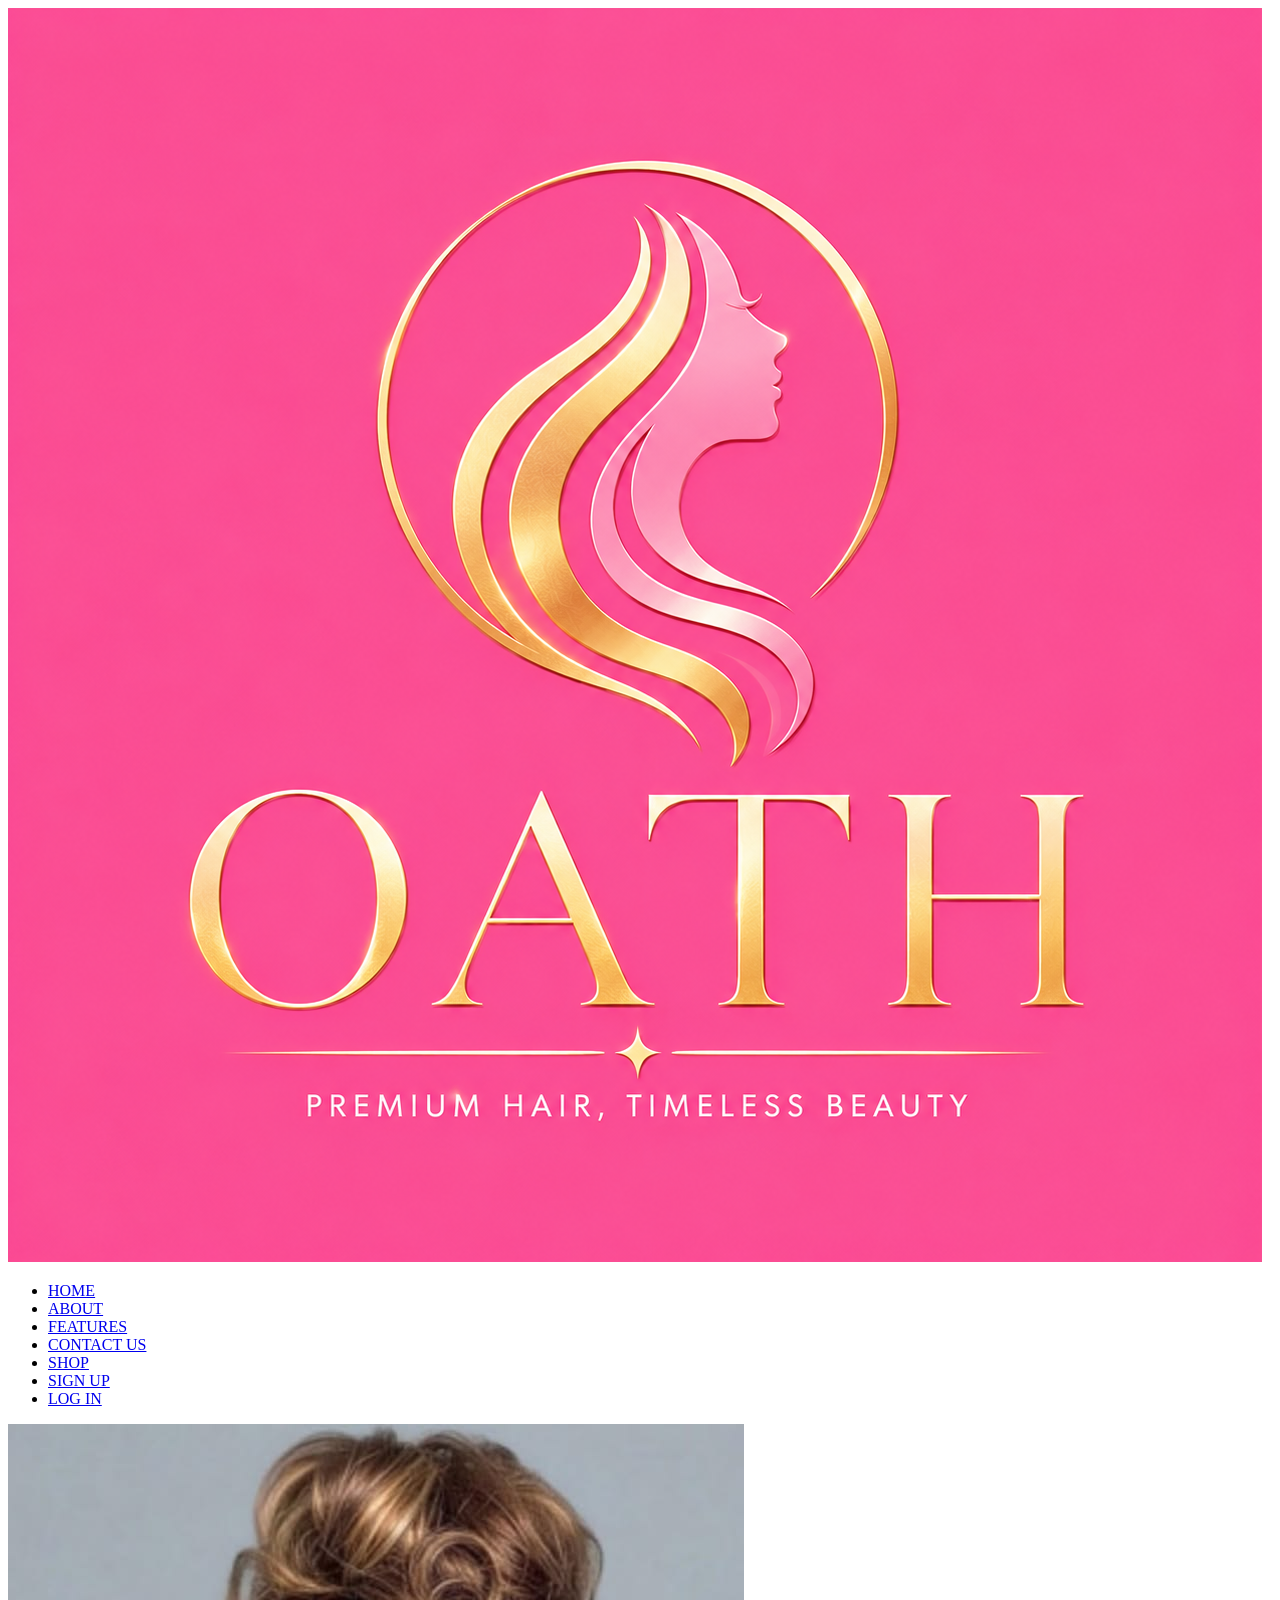
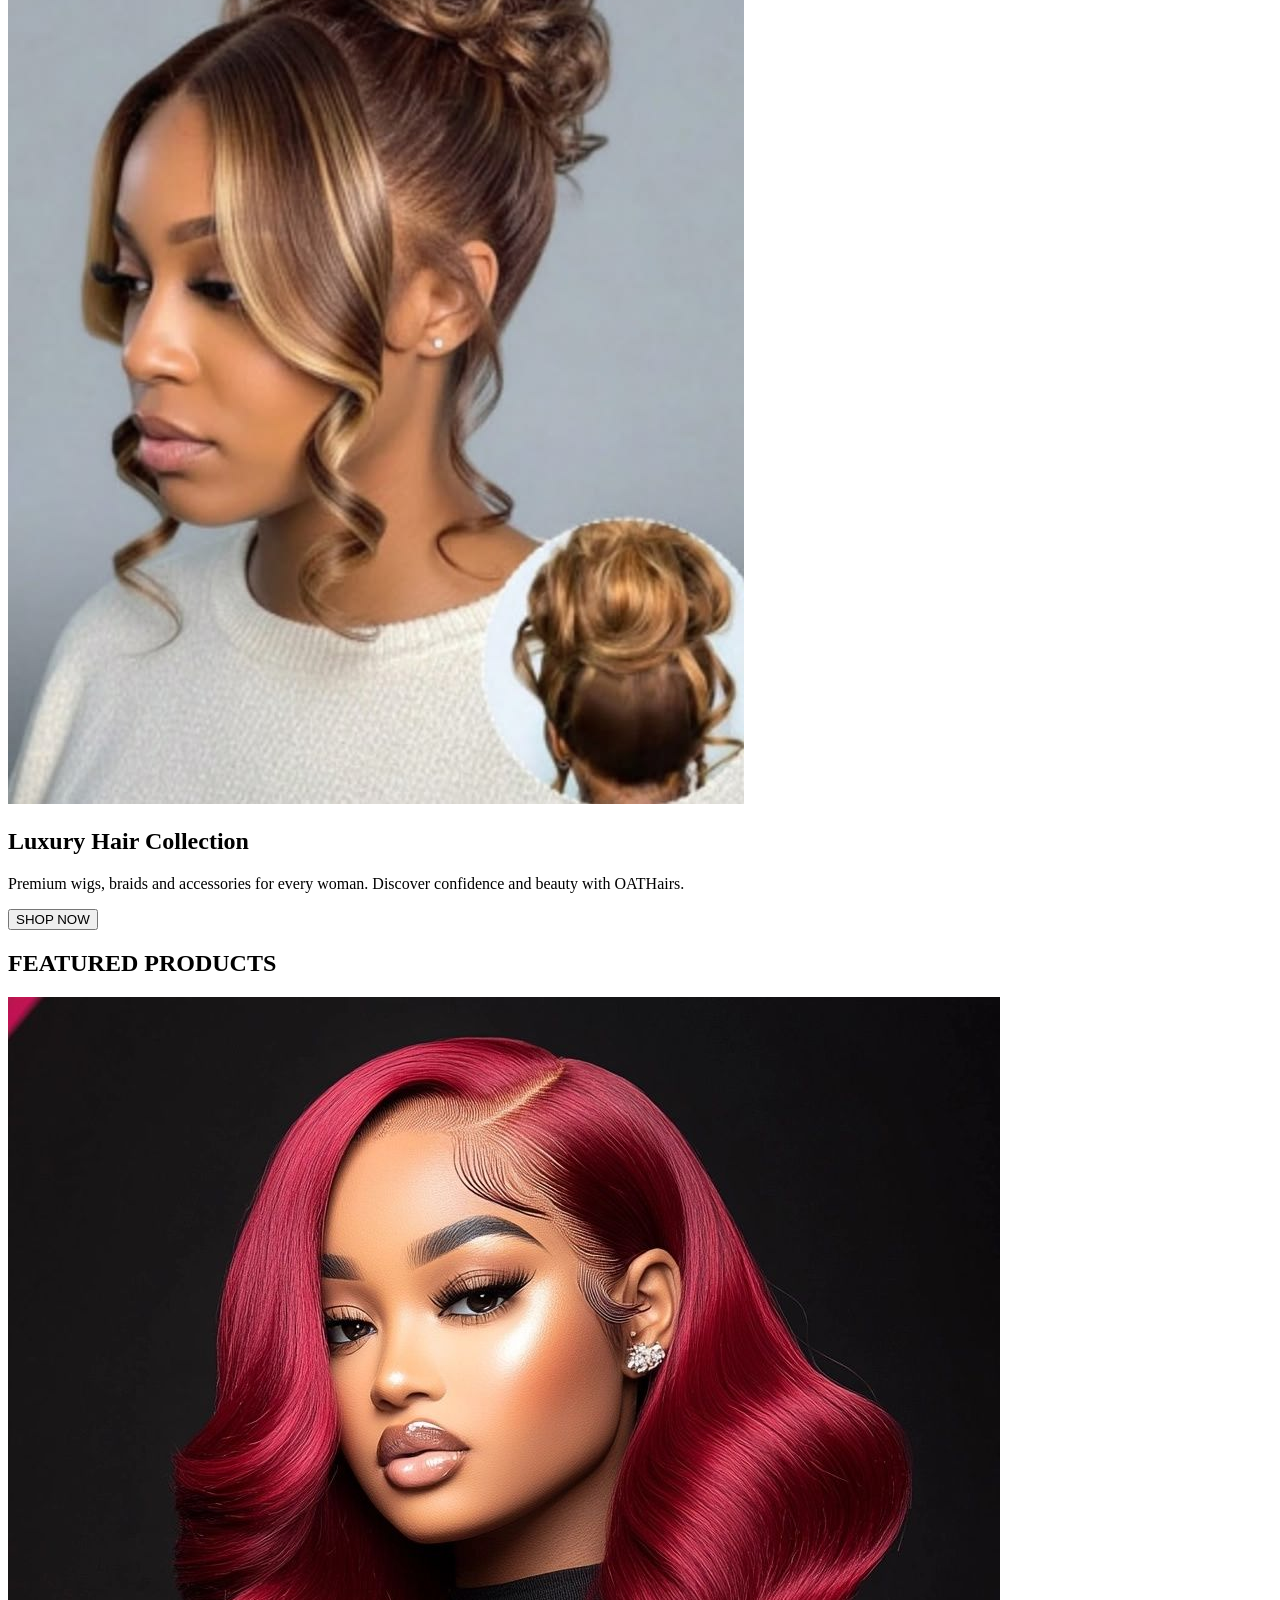
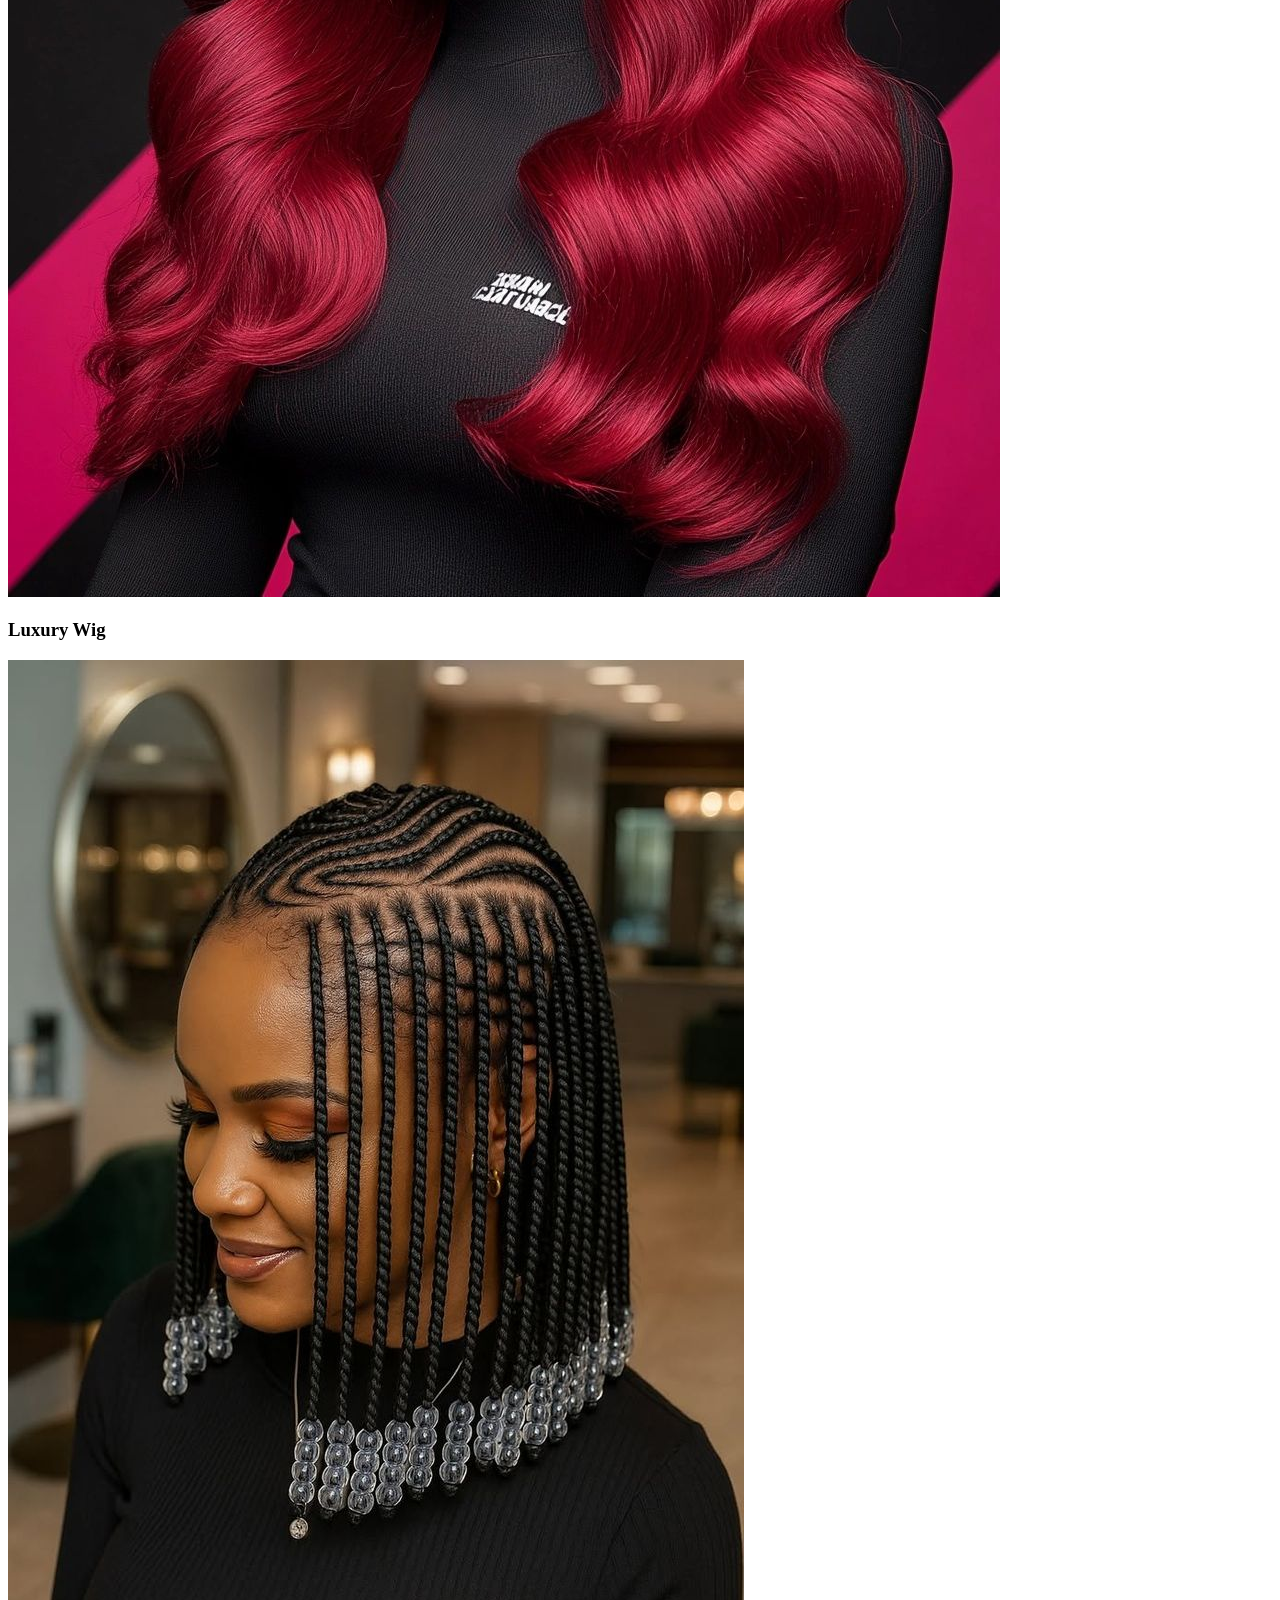
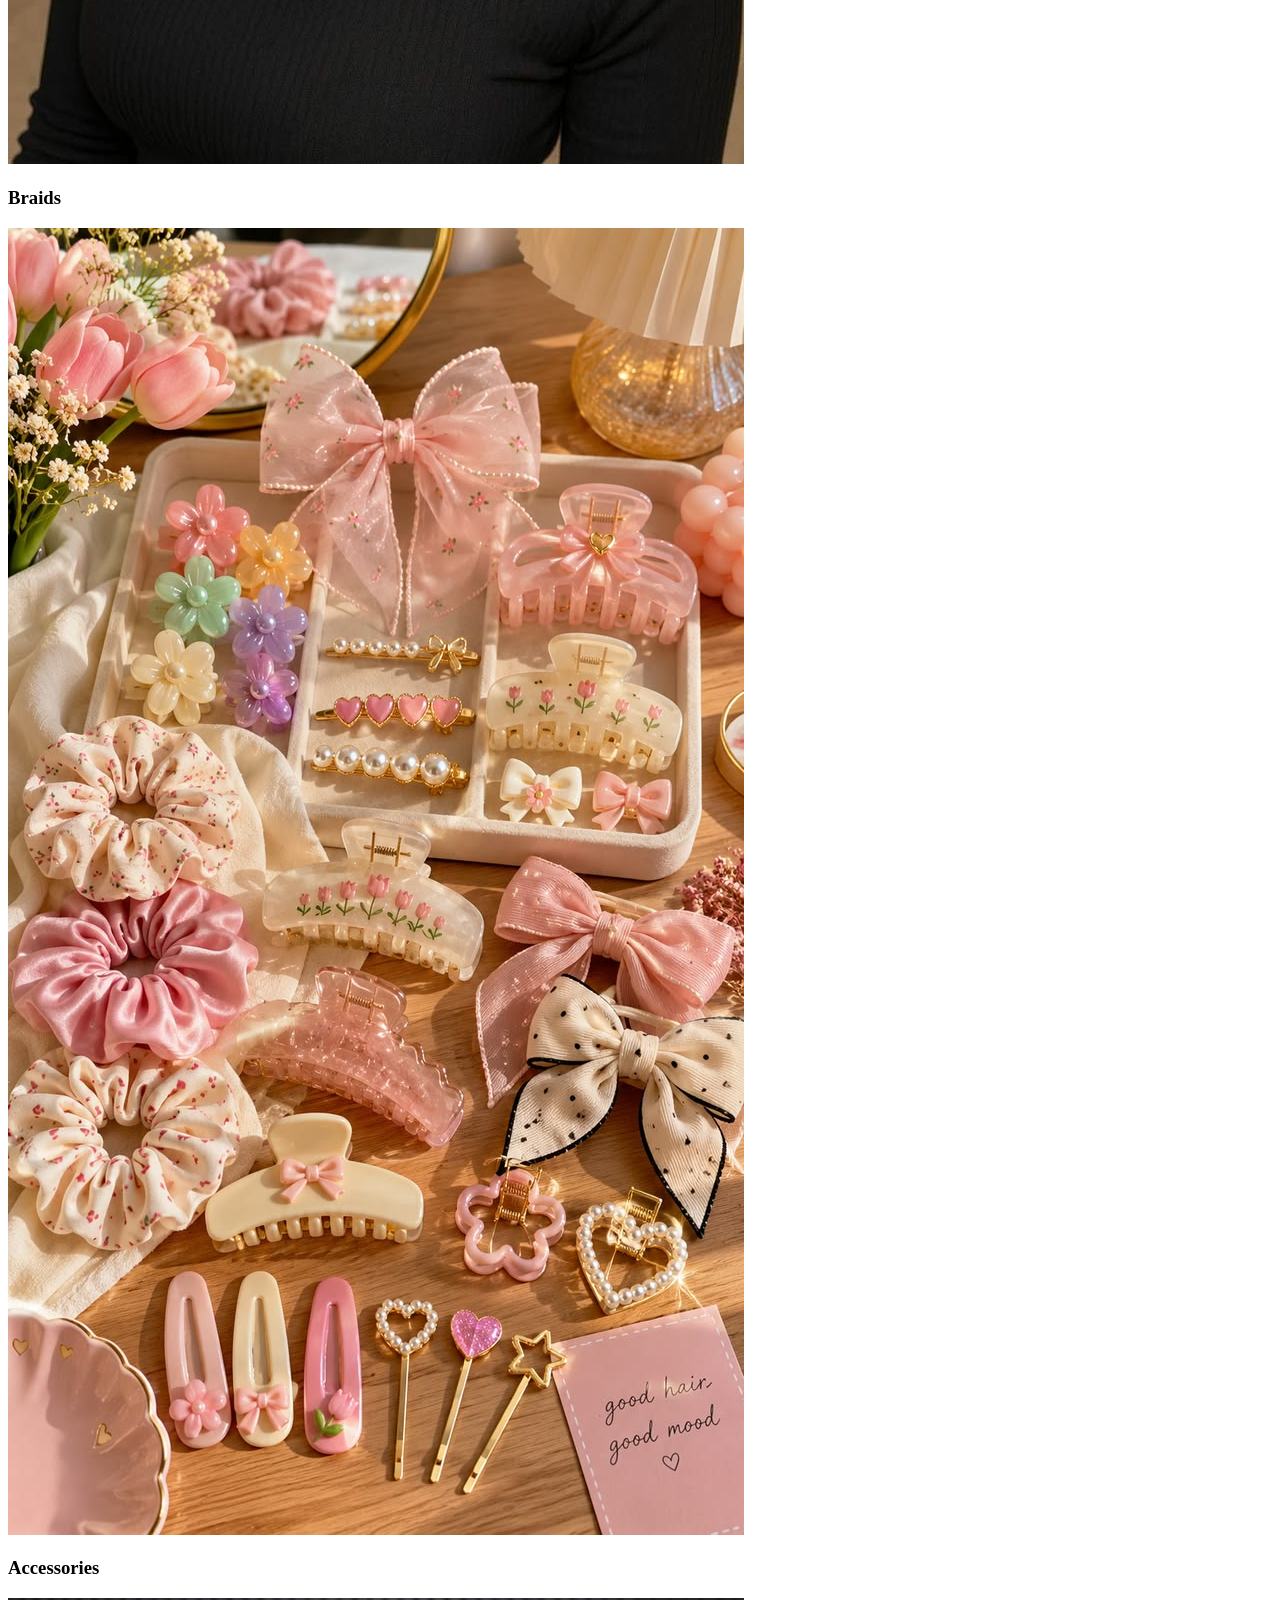
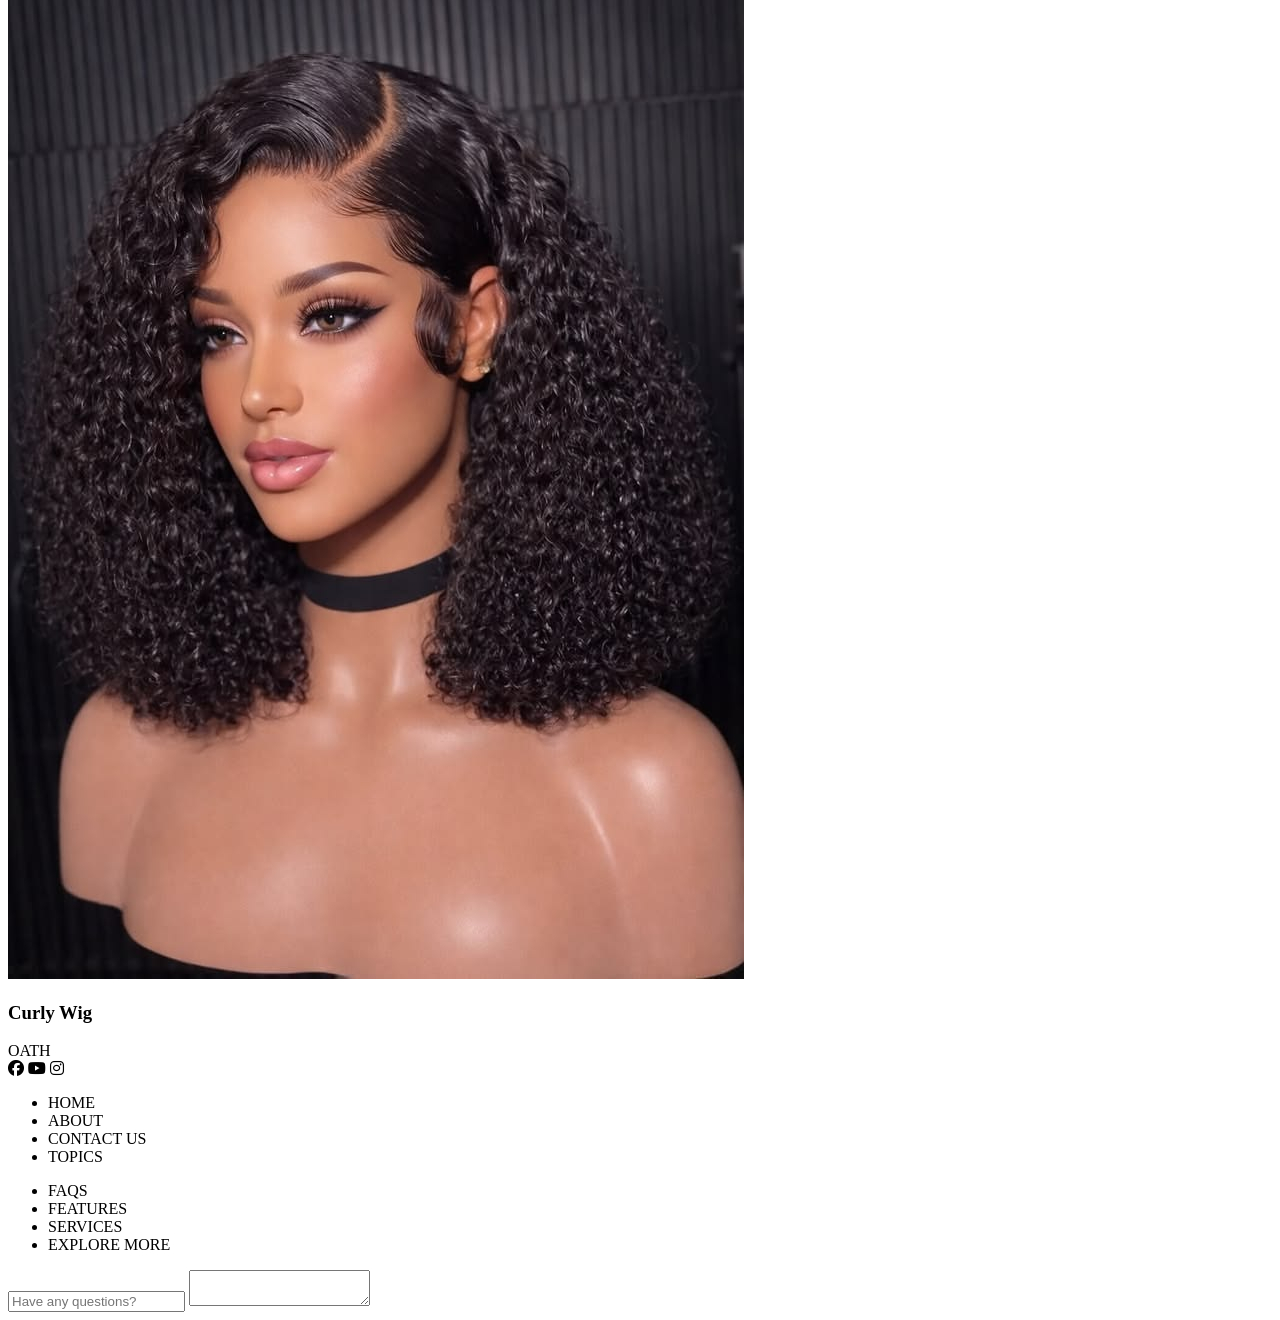
==== index.html @ 458de648 "Added styles" ====
<!DOCTYPE html>

<html lang="en">

<head>

<meta charset="UTF-8">

<meta name="viewport" content="width=device-width, initial-scale=1.0">

<title>OATHairs</title>


<link rel="stylesheet" href="src/style.css">


<link rel="stylesheet"

href="https://cdnjs.cloudflare.com/ajax/libs/font-awesome/6.5.2/css/all.min.css">


</head>


<body>


<header>


<nav class="navbar">

    <div class="logo">
            <img src="images/logo.PNG" alt="OATHairs Logo">
        </div>



</div>


<ul>


<li><a href="index.html">HOME</a></li>


<li><a href="pages/about.html">ABOUT</a></li>


<li><a href="pages/features.html">FEATURES</a></li>


<li><a href="pages/contact.html">CONTACT US</a></li>


<li><a href="pages/shop.html">SHOP</a></li>


<li><a href="pages/signup.html">SIGN UP</a></li>


<li><a href="pages/login.html">LOG IN</a></li>


</ul>


</nav>


</header>


<section class="hero">


<div class="hero-image">


<img src="images/WigCap2.jpg" alt="Hair">


</div>


<div class="hero-text">


<h2>Luxury Hair Collection</h2>


<p>


Premium wigs, braids and accessories for every woman.


Discover confidence and beauty with OATHairs.


</p>


<button>SHOP NOW</button>


</div>


</section>


<section class="sponsors">


<h2>FEATURED PRODUCTS</h2>


<div class="cards">


<div class="card">


<img src="images/luxurywig1.jpg">


<h3>Luxury Wig</h3>


</div>


<div class="card">


<img src="images/braids1.jpg">


<h3>Braids</h3>


</div>


<div class="card">


<img src="images/hair accessories2.jpg">


<h3>Accessories</h3>


</div>


<div class="card">


<img src="images/curlyWig1.jpg">


<h3>Curly Wig</h3>


</div>


</div>


</section>


<footer>


<div class="footer-logo">


<div class="circle">


OATH


</div>


<div class="socials">


<i class="fab fa-facebook"></i>


<i class="fab fa-youtube"></i>


<i class="fab fa-instagram"></i>


</div>


</div>


<div class="footer-links">


<ul>


<li>HOME</li>


<li>ABOUT</li>


<li>CONTACT US</li>


<li>TOPICS</li>


</ul>


</div>


<div class="footer-links">


<ul>


<li>FAQS</li>


<li>FEATURES</li>


<li>SERVICES</li>


<li>EXPLORE MORE</li>


</ul>


</div>


<div class="contact-box">


<input type="text" placeholder="Have any questions?">


<textarea></textarea>


</div>


</footer>


</body>


</html>
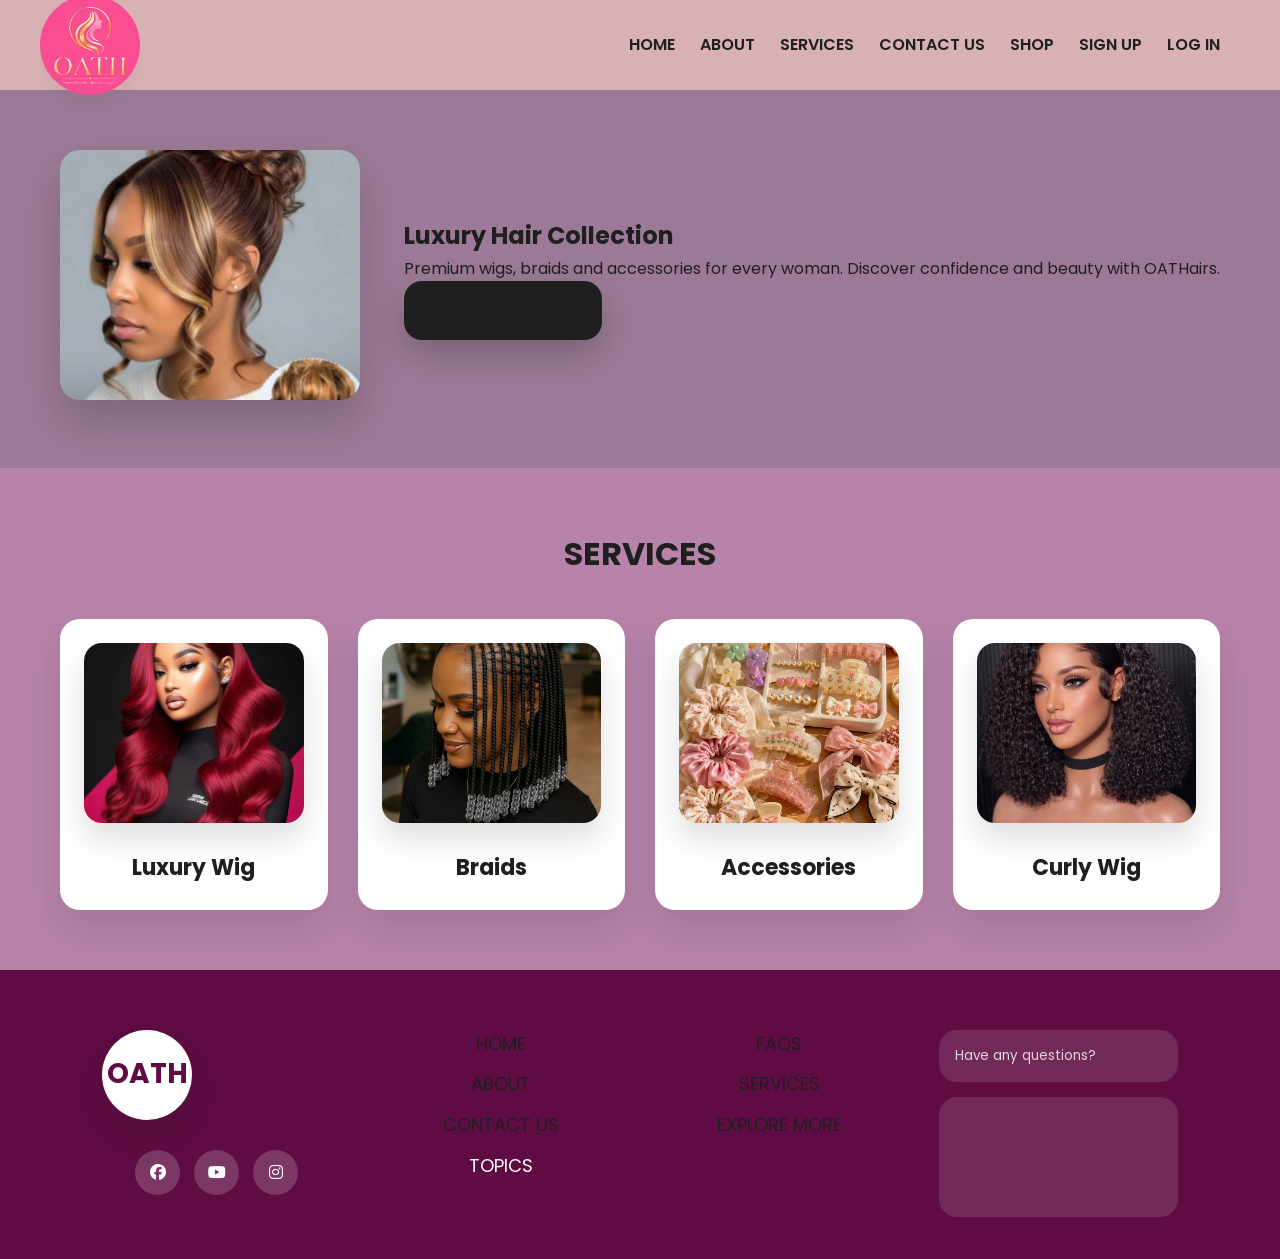
==== commit 58f8c003: "Added changes" ====
--- a/index.html
+++ b/index.html
@@ -48,7 +48,7 @@
 <li><a href="pages/about.html">ABOUT</a></li>
 
 
-<li><a href="pages/features.html">FEATURES</a></li>
+<li><a href="pages/services.html">SERVICES</a></li>
 
 
 <li><a href="pages/contact.html">CONTACT US</a></li>
@@ -74,6 +74,8 @@
 
 <section class="hero">
 
+    <!--Left Half-->
+
 
 <div class="hero-image">
 
@@ -83,8 +85,8 @@
 
 </div>
 
-
-<div class="hero-text">
+<!--Right Half-->
+<div class="hero-content">
 
 
 <h2>Luxury Hair Collection</h2>
@@ -102,7 +104,7 @@
 </p>
 
 
-<button>SHOP NOW</button>
+<button> <a href="pages/shop.html">SHOP NOW</a></button>
 
 
 </div>
@@ -114,7 +116,7 @@
 <section class="sponsors">
 
 
-<h2>FEATURED PRODUCTS</h2>
+<h2>SERVICES</h2>
 
 
 <div class="cards">
@@ -183,7 +185,8 @@
 <div class="circle">
 
 
-OATH
+ OATH
+
 
 
 </div>
@@ -191,14 +194,13 @@
 
 <div class="socials">
 
-
-<i class="fab fa-facebook"></i>
-
-
-<i class="fab fa-youtube"></i>
-
-
-<i class="fab fa-instagram"></i>
+<a href="https://www.bing.com/ck/a?!&&p=241cf4781161729c460f0753beb1db2a207943b457a90e3b80ce70a01ca1855cJmltdHM9MTc4NTI4MzIwMA&ptn=3&ver=2&hsh=4&fclid=25be6c69-4abb-6e33-32db-79d24bdc6f20&psq=facebook+login&u=a1aHR0cHM6Ly93d3cuZmFjZWJvb2suY29tL2xvZ2luLnBocC8" target="_blank" rel="noopener noreferrer"><i class="fab fa-facebook"></i></a>
+
+
+<a href="https://www.bing.com/ck/a?!&&p=c644963875236be9aec6e019cb2c03e98f8d1e6d0752687737f6ae125890a4c3JmltdHM9MTc4NTI4MzIwMA&ptn=3&ver=2&hsh=4&fclid=25be6c69-4abb-6e33-32db-79d24bdc6f20&psq=youtube&u=a1aHR0cHM6Ly93d3cueW91dHViZS5jb20v" target="_blank" rel="noopener noreferrer"><i class="fab fa-youtube"></i></a>
+
+<a href="http://https://www.bing.com/ck/a?!&&p=7c882ef35ad5ad8fe5afe63c1cdaf5c5381093c50f540200bb21dcc2a9450dcbJmltdHM9MTc4NTI4MzIwMA&ptn=3&ver=2&hsh=4&fclid=25be6c69-4abb-6e33-32db-79d24bdc6f20&psq=instagram+login&u=a1aHR0cHM6Ly93d3cuaW5zdGFncmFtLmNvbS8" target="_blank" rel="noopener noreferrer"><i class="fab fa-instagram"></i></a>
+
 
 
 </div>
@@ -213,13 +215,13 @@
 <ul>
 
 
-<li>HOME</li>
-
-
-<li>ABOUT</li>
-
-
-<li>CONTACT US</li>
+<li><a href="index.html">HOME</a></li>
+
+
+<li><a href="pages/about.html">ABOUT</a></li>
+
+
+<li><a href="pages/contact.html">CONTACT US</a></li>
 
 
 <li>TOPICS</li>
@@ -237,16 +239,13 @@
 <ul>
 
 
-<li>FAQS</li>
-
-
-<li>FEATURES</li>
-
-
-<li>SERVICES</li>
-
-
-<li>EXPLORE MORE</li>
+
+<li><a href="../pages/faqs.html">FAQS</a></li>
+
+
+<li><a href="pages/services.html">SERVICES</a></li>
+
+<li><a href="../pages/shop.html">EXPLORE MORE</a></li>
 
 
 </ul>
--- a/src/style.css
+++ b/src/style.css
@@ -0,0 +1,1454 @@
+/* Google Font */
+
+@import url('https://fonts.googleapis.com/css2?family=Poppins:wght@300;400;500;600;700&display=swap');
+
+
+* {
+
+    margin: 0;
+
+    padding: 0;
+
+    box-sizing: border-box;
+
+    font-family: 'Poppins', sans-serif;
+
+}
+
+
+body {
+
+    background: #F9F5F7;
+
+    color: #1F1F1F;
+
+    line-height: 1.6;
+
+}
+
+
+a {
+
+    color: #1F1F1F;
+
+    text-decoration: none;
+
+    transition: color .3s ease;
+
+}
+
+
+a:hover {
+
+    color: #5E0C43;
+
+}
+
+
+button {
+
+    font-family: 'Poppins', sans-serif;
+
+}
+
+
+/* Navigation */
+
+
+.navbar {
+
+    width: 100%;
+
+    min-height: 90px;
+
+    background: #D7B1B4;
+
+    display: flex;
+
+    justify-content: space-between;
+
+    align-items: center;
+
+    padding: 0 60px;
+
+    box-shadow: 0 18px 40px rgba(31, 31, 31, 0.12);
+
+}
+
+
+.logo {
+
+    width: 60px;
+
+    height: 60px;
+
+    border-radius: 50%;
+
+    background: #FFFFFF;
+
+    color: #1F1F1F;
+
+    border-radius: 50%;
+
+    display: flex;
+
+
+
+    justify-content: center;
+
+    align-items: center;
+
+    font-size: 28px;
+
+    font-weight: 700;
+
+    box-shadow: 0 18px 35px rgba(31, 31, 31, 0.14);
+
+}
+.logo img{
+    width: 100px;
+    height: height 100%;
+    object-fit: cover;
+    border-radius: 50%;
+}
+
+
+.navbar ul {
+
+    display: flex;
+
+    list-style: none;
+
+    flex-wrap: wrap;
+
+}
+
+
+.navbar ul li {
+
+    margin-left: 25px;
+
+}
+
+
+.navbar ul li a {
+
+    text-decoration: none;
+
+    color: #1F1F1F;
+
+    font-weight: 600;
+
+    transition: color .3s ease;
+
+}
+
+
+.navbar ul li a:hover {
+
+    color: #5E0C43;
+
+}
+
+
+/* Hero Section */
+
+
+.hero {
+
+    background: #9C7A97;
+
+    color: #1F1F1F;
+
+    display: flex;
+
+    justify-content: space-between;
+
+    align-items: center;
+
+    padding: 60px;
+
+    gap: 40px;
+
+}
+
+
+.hero-image img {
+
+    width: 300px;
+
+    height: 250px;
+
+    object-fit: cover;
+
+    border-radius: 20px;
+
+    box-shadow: 0 22px 40px rgba(31, 31, 31, 0.22);
+
+}
+
+
+.hero-text {
+
+    width: 50%;
+
+}
+
+
+.hero-text h2 {
+
+    font-size: 44px;
+
+    margin-bottom: 20px;
+
+    color: #1F1F1F;
+
+}
+
+
+.hero-text p {
+
+    line-height: 1.8;
+
+    margin-bottom: 30px;
+
+    color: #1F1F1F;
+
+    max-width: 560px;
+
+}
+
+
+.hero button {
+
+    padding: 16px 48px;
+
+    background: #1F1F1F;
+
+    color: #FFFFFF;
+
+    border: none;
+
+    border-radius: 18px;
+
+    font-size: 18px;
+
+    font-weight: 700;
+
+    cursor: pointer;
+
+    transition: background .3s ease, transform .3s ease, box-shadow .3s ease;
+
+    box-shadow: 0 14px 35px rgba(31, 31, 31, 0.28);
+
+}
+
+
+.hero button:hover {
+
+    background: #5E0C43;
+
+    transform: translateY(-2px);
+
+}
+
+
+/* Products */
+
+
+.sponsors {
+
+    background: #B783A9;
+
+    padding: 60px;
+
+}
+
+
+.sponsors h2 {
+
+    text-align: center;
+
+    margin-bottom: 40px;
+
+    color: #1F1F1F;
+
+    font-size: 32px;
+
+}
+
+
+.cards {
+
+    display: grid;
+
+    grid-template-columns: repeat(4, 1fr);
+
+    gap: 30px;
+
+}
+
+
+.card {
+
+    text-align: center;
+
+    background: #FFFFFF;
+
+    border-radius: 20px;
+
+    padding: 24px;
+
+    box-shadow: 0 18px 35px rgba(31, 31, 31, 0.12);
+
+    transition: transform .3s ease, box-shadow .3s ease;
+
+}
+
+
+.card:hover {
+
+    transform: translateY(-4px);
+
+    box-shadow: 0 24px 45px rgba(31, 31, 31, 0.18);
+
+}
+
+
+.card img {
+
+    width: 100%;
+
+    height: 180px;
+
+    object-fit: cover;
+
+    border-radius: 18px;
+
+    box-shadow: 0 16px 30px rgba(31, 31, 31, 0.14);
+
+}
+
+
+.card h3 {
+
+    margin-top: 20px;
+
+    color: #1F1F1F;
+
+    font-size: 22px;
+
+}
+
+
+/* Footer */
+
+
+footer {
+
+    background: #5E0C43;
+
+    color: #FFFFFF;
+
+    display: grid;
+
+    grid-template-columns: 1fr 1fr 1fr 1fr;
+
+    padding: 60px;
+
+    gap: 40px;
+
+}
+
+
+.circle {
+
+    width: 90px;
+
+    height: 90px;
+
+    border-radius: 50%;
+
+    background: #FFFFFF;
+
+    color: #5E0C43;
+
+    display: flex;
+
+    justify-content: center;
+
+    align-items: center;
+
+    font-size: 28px;
+
+    font-weight: bold;
+
+    margin-bottom: 30px;
+
+    box-shadow: 0 18px 35px rgba(31, 31, 31, 0.14);
+
+}
+
+
+.socials i {
+
+    width: 45px;
+
+    height: 45px;
+
+    background: rgba(255, 255, 255, 0.18);
+
+    border-radius: 50%;
+
+    display: inline-flex;
+
+    justify-content: center;
+
+    align-items: center;
+
+    margin-right: 10px;
+
+    cursor: pointer;
+
+    transition: background .3s ease, color .3s ease;
+
+    color: #FFFFFF;
+
+}
+
+
+.socials i:hover {
+
+    background: #FFFFFF;
+
+    color: #5E0C43;
+
+}
+
+
+.footer-links ul {
+
+    list-style: none;
+
+    padding: 0;
+
+}
+
+
+.footer-links li {
+
+    color: #FFFFFF;
+
+    margin-bottom: 12px;
+
+    font-size: 18px;
+
+}
+
+
+.contact-box input,
+
+.contact-box textarea {
+
+    width: 100%;
+
+    padding: 16px;
+
+    border: none;
+
+    border-radius: 18px;
+
+    margin-bottom: 15px;
+
+    background: rgba(255, 255, 255, 0.12);
+
+    color: #FFFFFF;
+
+    outline: none;
+
+    transition: box-shadow .3s ease;
+
+}
+
+
+.contact-box input::placeholder,
+
+.contact-box textarea::placeholder {
+
+    color: rgba(255, 255, 255, 0.8);
+
+}
+
+
+.contact-box input:focus,
+
+.contact-box textarea:focus {
+
+    box-shadow: 0 0 0 3px rgba(255, 255, 255, 0.18);
+
+}
+
+
+.contact-box textarea {
+
+    height: 120px;
+
+    resize: none;
+
+}
+
+
+/* Responsive */
+
+
+@media(max-width:900px) {
+
+    .navbar {
+
+        flex-direction: column;
+
+        height: auto;
+
+        padding: 25px 30px;
+
+    }
+
+
+    .navbar ul {
+
+        justify-content: center;
+
+        margin-top: 20px;
+
+    }
+
+
+    .hero {
+
+        flex-direction: column;
+
+        text-align: center;
+
+    }
+
+
+    .hero-text {
+
+        width: 100%;
+
+        margin-top: 30px;
+
+    }
+
+
+    .cards {
+
+        grid-template-columns: repeat(2, 1fr);
+
+    }
+
+
+    footer {
+
+        grid-template-columns: 1fr;
+
+        text-align: center;
+
+    }
+
+
+    .circle {
+
+        margin: 0 auto 30px;
+
+    }
+
+}
+
+
+@media(max-width:600px) {
+
+    .cards {
+
+        grid-template-columns: 1fr;
+
+    }
+
+
+    .hero-image img {
+
+        width: 100%;
+
+        height: auto;
+
+    }
+
+
+    .navbar ul li {
+
+        margin: 10px;
+
+    }
+
+
+    .navbar {
+
+        padding: 20px;
+
+    }
+
+
+    .hero {
+
+        padding: 40px 20px;
+
+    }
+
+
+    .sponsors {
+
+        padding: 40px 20px;
+
+    }
+
+
+    footer {
+
+        padding: 40px 20px;
+
+    }
+
+}
+
+
+
+.hero-text h2 {
+
+    font-size: 28px;
+
+}
+
+
+
+/* Active navigation link */
+
+.nav-links a.active {
+
+    color: #5E0C43;
+
+    font-weight: 700;
+
+}
+
+
+/* About page hero */
+
+.about-hero {
+
+    min-height: 70vh;
+
+}
+
+
+.about-hero .hero-text h1 {
+
+    font-size: 48px;
+
+}
+
+
+.about-hero .hero-text p {
+
+    font-size: 18px;
+
+}
+
+
+/* Icon styling inside About page cards */
+
+.product-card i {
+
+    color: #5E0C43;
+
+    margin-top: 30px;
+
+}
+
+/* ==========================
+   ABOUT SECTION - OATHairs
+========================== */
+
+.about {
+    background: #F9F5F7;
+    padding: 80px 10%;
+}
+
+.about-container {
+    display: flex;
+    align-items: center;
+    justify-content: space-between;
+    gap: 50px;
+    flex-wrap: wrap;
+}
+
+.about-image {
+    flex: 1;
+}
+
+.about-image img {
+    width: 100%;
+    border-radius: 20px;
+    box-shadow: 0 8px 25px rgba(0, 0, 0, 0.08);
+    transition: all 0.3s ease;
+}
+
+.about-image img:hover {
+    transform: scale(1.03);
+    box-shadow: 0 15px 35px rgba(0, 0, 0, 0.15);
+}
+
+.about-content {
+    flex: 1;
+}
+
+.about-content h2 {
+    color: #1F1F1F;
+    font-size: 2.8rem;
+    margin-bottom: 20px;
+    font-weight: 700;
+}
+
+.about-content p {
+    color: #1F1F1F;
+    font-size: 1.05rem;
+    line-height: 1.8;
+    margin-bottom: 20px;
+}
+
+/* Button */
+
+.about-btn {
+    display: inline-block;
+    background: #1F1F1F;
+    color: #fff;
+    padding: 14px 32px;
+    border-radius: 18px;
+    text-decoration: none;
+    transition: all 0.3s ease;
+}
+
+.about-btn:hover {
+    background: #5E0C43;
+    transform: translateY(-3px);
+}
+
+/* Feature Cards */
+
+.about-features {
+    display: grid;
+    grid-template-columns: repeat(auto-fit, minmax(250px, 1fr));
+    gap: 25px;
+    margin-top: 60px;
+}
+
+.feature-card {
+    background: #FFFFFF;
+    padding: 30px;
+    border-radius: 18px;
+    box-shadow: 0 8px 25px rgba(0, 0, 0, 0.08);
+    transition: all 0.3s ease;
+}
+
+.feature-card:hover {
+    transform: translateY(-8px);
+    box-shadow: 0 15px 35px rgba(0, 0, 0, 0.15);
+}
+
+.feature-card h3 {
+    color: #1F1F1F;
+    margin-bottom: 15px;
+}
+
+.feature-card p {
+    color: #1F1F1F;
+    line-height: 1.7;
+}
+
+/* Links */
+
+.about a {
+    color: #1F1F1F;
+    text-decoration: none;
+    transition: color 0.3s ease;
+}
+
+.about a:hover {
+    color: #5E0C43;
+}
+
+.color-band {
+    background: #B783A9;
+    padding: 60px 10%;
+    text-align: center;
+    color: #FFFFFF;
+}
+
+.color-band .color-band-content {
+    max-width: 760px;
+    margin: 0 auto;
+}
+
+.color-band h2 {
+    font-size: 2.8rem;
+    margin-bottom: 20px;
+}
+
+.color-band p {
+    color: rgba(255, 255, 255, 0.9);
+    font-size: 1.05rem;
+    line-height: 1.8;
+    margin: 0 auto 30px;
+    max-width: 650px;
+}
+
+.color-band .about-btn {
+    background: #FFFFFF;
+    color: #1F1F1F;
+}
+
+.color-band .about-btn:hover {
+    background: #5E0C43;
+    color: #FFFFFF;
+}
+
+/* Responsive */
+
+@media (max-width: 768px) {
+    .about {
+        padding: 60px 8%;
+    }
+
+    .about-container {
+        flex-direction: column;
+        text-align: center;
+    }
+
+    .about-content h2 {
+        font-size: 2.2rem;
+    }
+
+    .about-content p {
+        font-size: 1rem;
+    }
+}
+
+/* FEATURES PAGE */
+
+.features-hero {
+    background: #9C7A97;
+    color: white;
+    text-align: center;
+    padding: 80px 20px;
+}
+
+.features-hero h1 {
+    font-size: 40px;
+    margin-bottom: 15px;
+}
+
+.features-section {
+    display: grid;
+    grid-template-columns: repeat(4, 1fr);
+    gap: 25px;
+    padding: 60px 8%;
+    background: #B783A9;
+}
+
+.feature-card {
+    background: white;
+    padding: 30px;
+    text-align: center;
+    border-radius: 15px;
+    box-shadow: 0 5px 15px rgba(0, 0, 0, .1);
+}
+
+.features-section h2 {
+    color: #FFFFFF;
+    margin-bottom: 40px;
+}
+
+.feature-card i {
+    font-size: 40px;
+    color: #5E0C43;
+    margin-bottom: 20px;
+}
+
+.feature-card h3 {
+    margin-bottom: 10px;
+    color: #1F1F1F;
+}
+
+.feature-card p {
+    color: #555;
+}
+
+footer {
+    background: #5E0C43;
+    color: white;
+    text-align: center;
+    padding: 20px;
+}
+
+/* CONTACT PAGE */
+
+.contact-hero {
+
+    background: #9C7A97;
+
+    color: white;
+
+    text-align: center;
+
+    padding: 90px 20px;
+
+}
+
+.contact-hero h1 {
+
+    font-size: 45px;
+
+    margin-bottom: 15px;
+
+}
+
+.contact-page {
+
+    display: grid;
+
+    grid-template-columns: 1fr 1fr;
+
+    gap: 40px;
+
+    padding: 70px 8%;
+
+    background: #F9F5F7;
+
+}
+
+.color-band .contact-page {
+    background: transparent;
+}
+
+.contact-info {
+
+    background: #FFFFFF;
+
+    padding: 35px;
+
+    border-radius: 15px;
+
+    box-shadow: 0 5px 20px rgba(0, 0, 0, .1);
+
+}
+
+.contact-info h2 {
+
+    margin-bottom: 25px;
+
+    color: #1F1F1F;
+
+}
+
+.contact-info p {
+
+    margin-bottom: 18px;
+
+    font-size: 17px;
+
+    color: #1F1F1F;
+
+}
+
+.contact-info i {
+
+    color: #FFFFFF;
+
+    margin-right: 10px;
+
+}
+
+.contact-info i {
+
+    color: #5E0C43;
+
+    margin-right: 10px;
+
+}
+
+.contact-form {
+
+    background: white;
+
+    padding: 35px;
+
+    border-radius: 15px;
+
+    box-shadow: 0 5px 20px rgba(0, 0, 0, .1);
+
+}
+
+.contact-form input,
+
+.contact-form textarea {
+
+    width: 100%;
+
+    padding: 15px;
+
+    margin-bottom: 20px;
+
+    border: 1px solid #ddd;
+
+    border-radius: 10px;
+
+    font-size: 16px;
+
+}
+
+.contact-form textarea {
+
+    height: 180px;
+
+    resize: none;
+
+}
+
+.contact-form button {
+
+    width: 100%;
+
+    padding: 15px;
+
+    background: #1F1F1F;
+
+    color: white;
+
+    border: none;
+
+    border-radius: 30px;
+
+    font-size: 17px;
+
+    cursor: pointer;
+
+    transition: .3s;
+
+}
+
+.contact-form button:hover {
+
+    background: #5E0C43;
+
+}
+
+footer {
+
+    background: #5E0C43;
+
+    color: white;
+
+    padding: 50px 8%;
+
+}
+
+.footer-container {
+
+    display: grid;
+
+    grid-template-columns: repeat(auto-fit, minmax(220px, 1fr));
+
+    gap: 30px;
+
+}
+
+.footer-container a {
+
+    color: white;
+
+    text-decoration: none;
+
+}
+
+.footer-container a:hover {
+
+    color: #D7B1B4;
+
+}
+
+.social-icons i {
+
+    font-size: 22px;
+
+    margin-right: 15px;
+
+    cursor: pointer;
+
+}
+
+.social-icons i:hover {
+
+    color: #D7B1B4;
+
+}
+
+.copyright {
+
+    text-align: center;
+
+    margin-top: 20px;
+
+}
+
+@media(max-width:768px) {
+
+    .contact-page {
+
+        grid-template-columns: 1fr;
+
+    }
+
+}
+
+/* =======================================
+SHOP PAGE
+======================================= */
+
+.active {
+    color: #5E0C43 !important;
+    font-weight: 700;
+}
+
+/* Shop Hero */
+
+.shop-hero {
+    background: #9C7A97;
+    color: #fff;
+    text-align: center;
+    padding: 130px 20px 80px;
+}
+
+.shop-hero h1 {
+    font-size: 48px;
+    margin-bottom: 15px;
+}
+
+.shop-hero p {
+    font-size: 18px;
+    max-width: 650px;
+    margin: auto;
+}
+
+/* Products */
+
+.shop-products {
+    background: #F9F5F7;
+    display: grid;
+    grid-template-columns: repeat(auto-fit, minmax(280px, 1fr));
+    gap: 30px;
+    padding: 70px 8%;
+}
+
+.product {
+    background: #fff;
+    border-radius: 15px;
+    overflow: hidden;
+    text-align: center;
+    box-shadow: 0 8px 20px rgba(0, 0, 0, .1);
+    transition: .3s;
+}
+
+.product:hover {
+    transform: translateY(-8px);
+}
+
+.product img {
+    width: 100%;
+    height: 300px;
+    object-fit: cover;
+}
+
+.product h3 {
+    margin-top: 20px;
+    color: #1F1F1F;
+}
+
+.product p {
+    padding: 0 20px;
+    color: #555;
+    line-height: 1.6;
+}
+
+.price {
+    color: #5E0C43 !important;
+    font-size: 22px;
+    font-weight: bold;
+    margin: 15px 0;
+}
+
+.product button {
+    margin: 25px 0;
+    padding: 14px 35px;
+    border: none;
+    background: #1F1F1F;
+    color: #fff;
+    border-radius: 30px;
+    cursor: pointer;
+    transition: .3s;
+    font-size: 16px;
+}
+
+.product button:hover {
+    background: #5E0C43;
+}
+
+/* Information Section */
+
+.shop-info {
+    background: linear-gradient(135deg, #D7B1B4 0%, #B783A9 100%);
+    padding: 80px 8%;
+}
+
+.shop-info h2 {
+    text-align: center;
+    color: #fff;
+    margin-bottom: 50px;
+    font-size: 36px;
+}
+
+.info-container {
+    display: grid;
+    grid-template-columns: repeat(auto-fit, minmax(250px, 1fr));
+    gap: 30px;
+}
+
+.info-card {
+    background: #fff;
+    border-radius: 15px;
+    padding: 35px;
+    text-align: center;
+    box-shadow: 0 5px 15px rgba(0, 0, 0, .1);
+    transition: .3s;
+}
+
+.info-card:hover {
+    transform: translateY(-8px);
+}
+
+.info-card i {
+    font-size: 45px;
+    color: #5E0C43;
+    margin-bottom: 20px;
+}
+
+.info-card h3 {
+    margin-bottom: 15px;
+    color: #1F1F1F;
+}
+
+.info-card p {
+    color: #555;
+}
+
+/* Footer */
+
+footer {
+    background: #5E0C43;
+    color: #fff;
+    padding: 60px 8% 20px;
+}
+
+.footer-container {
+    display: grid;
+    grid-template-columns: repeat(auto-fit, minmax(220px, 1fr));
+    gap: 40px;
+}
+
+.footer-container h3 {
+    margin-bottom: 20px;
+}
+
+.footer-container a {
+    color: #fff;
+    text-decoration: none;
+}
+
+.footer-container a:hover {
+    color: #D7B1B4;
+}
+
+.footer-container p {
+    margin-bottom: 12px;
+}
+
+.footer-container img {
+    border-radius: 50%;
+    margin-bottom: 15px;
+}
+
+.social-icons {
+    margin-top: 20px;
+}
+
+.social-icons i {
+    width: 45px;
+    height: 45px;
+    background: #D7B1B4;
+    color: #5E0C43;
+    border-radius: 50%;
+    display: inline-flex;
+    justify-content: center;
+    align-items: center;
+    margin-right: 10px;
+    cursor: pointer;
+    transition: .3s;
+}
+
+.social-icons i:hover {
+    background: #fff;
+}
+
+hr {
+    margin: 35px 0 20px;
+    border: none;
+    border-top: 1px solid rgba(255, 255, 255, .3);
+}
+
+.copyright {
+    text-align: center;
+    font-size: 15px;
+}
+
+/* Responsive */
+
+@media(max-width:900px) {
+
+    .shop-hero h1 {
+        font-size: 40px;
+    }
+
+    .shop-products {
+        grid-template-columns: repeat(2, 1fr);
+    }
+
+}
+
+@media(max-width:768px) {
+
+    .navbar {
+        flex-direction: column;
+        padding: 20px;
+    }
+
+    .nav-links {
+        flex-wrap: wrap;
+        justify-content: center;
+        margin-top: 20px;
+    }
+
+    .nav-links li {
+        margin: 10px;
+    }
+
+    .shop-products {
+        grid-template-columns: 1fr;
+    }
+
+    .info-container {
+        grid-template-columns: 1fr;
+    }
+
+    .footer-container {
+        grid-template-columns: 1fr;
+        text-align: center;
+    }
+
+}/* ===============================
+   SIGN UP PAGE
+================================ */
+
+.signup-section{
+    background:#F9F5F7;
+    padding:80px 20px;
+    display:flex;
+    justify-content:center;
+    align-items:center;
+}
+
+.signup-container{
+    background:#ffffff;
+    width:100%;
+    max-width:500px;
+    padding:40px;
+    border-radius:15px;
+    box-shadow:0 8px 20px rgba(0,0,0,.1);
+}
+
+.signup-container h1{
+    text-align:center;
+    color:#5E0C43;
+    margin-bottom:10px;
+}
+
+.signup-container p{
+    text-align:center;
+    color:#555;
+    margin-bottom:25px;
+}
+
+.signup-container form{
+    display:flex;
+    flex-direction:column;
+}
+
+.signup-container input{
+    padding:15px;
+    margin-bottom:18px;
+    border:1px solid #ccc;
+    border-radius:8px;
+    font-size:16px;
+    outline:none;
+}
+
+.signup-container input:focus{
+    border-color:#9C7A97;
+}
+
+.signup-container button{
+    background:#1F1F1F;
+    color:#fff;
+    border:none;
+    padding:15px;
+    border-radius:30px;
+    font-size:16px;
+    cursor:pointer;
+    transition:0.3s;
+}
+
+.signup-container button:hover{
+    background:#5E0C43;
+}
+
+.login-link{
+    margin-top:20px;
+    text-align:center;
+}
+
+.login-link a{
+    color:#5E0C43;
+    text-decoration:none;
+    font-weight:600;
+}
+
+.login-link a:hover{
+    text-decoration:underline;
+}
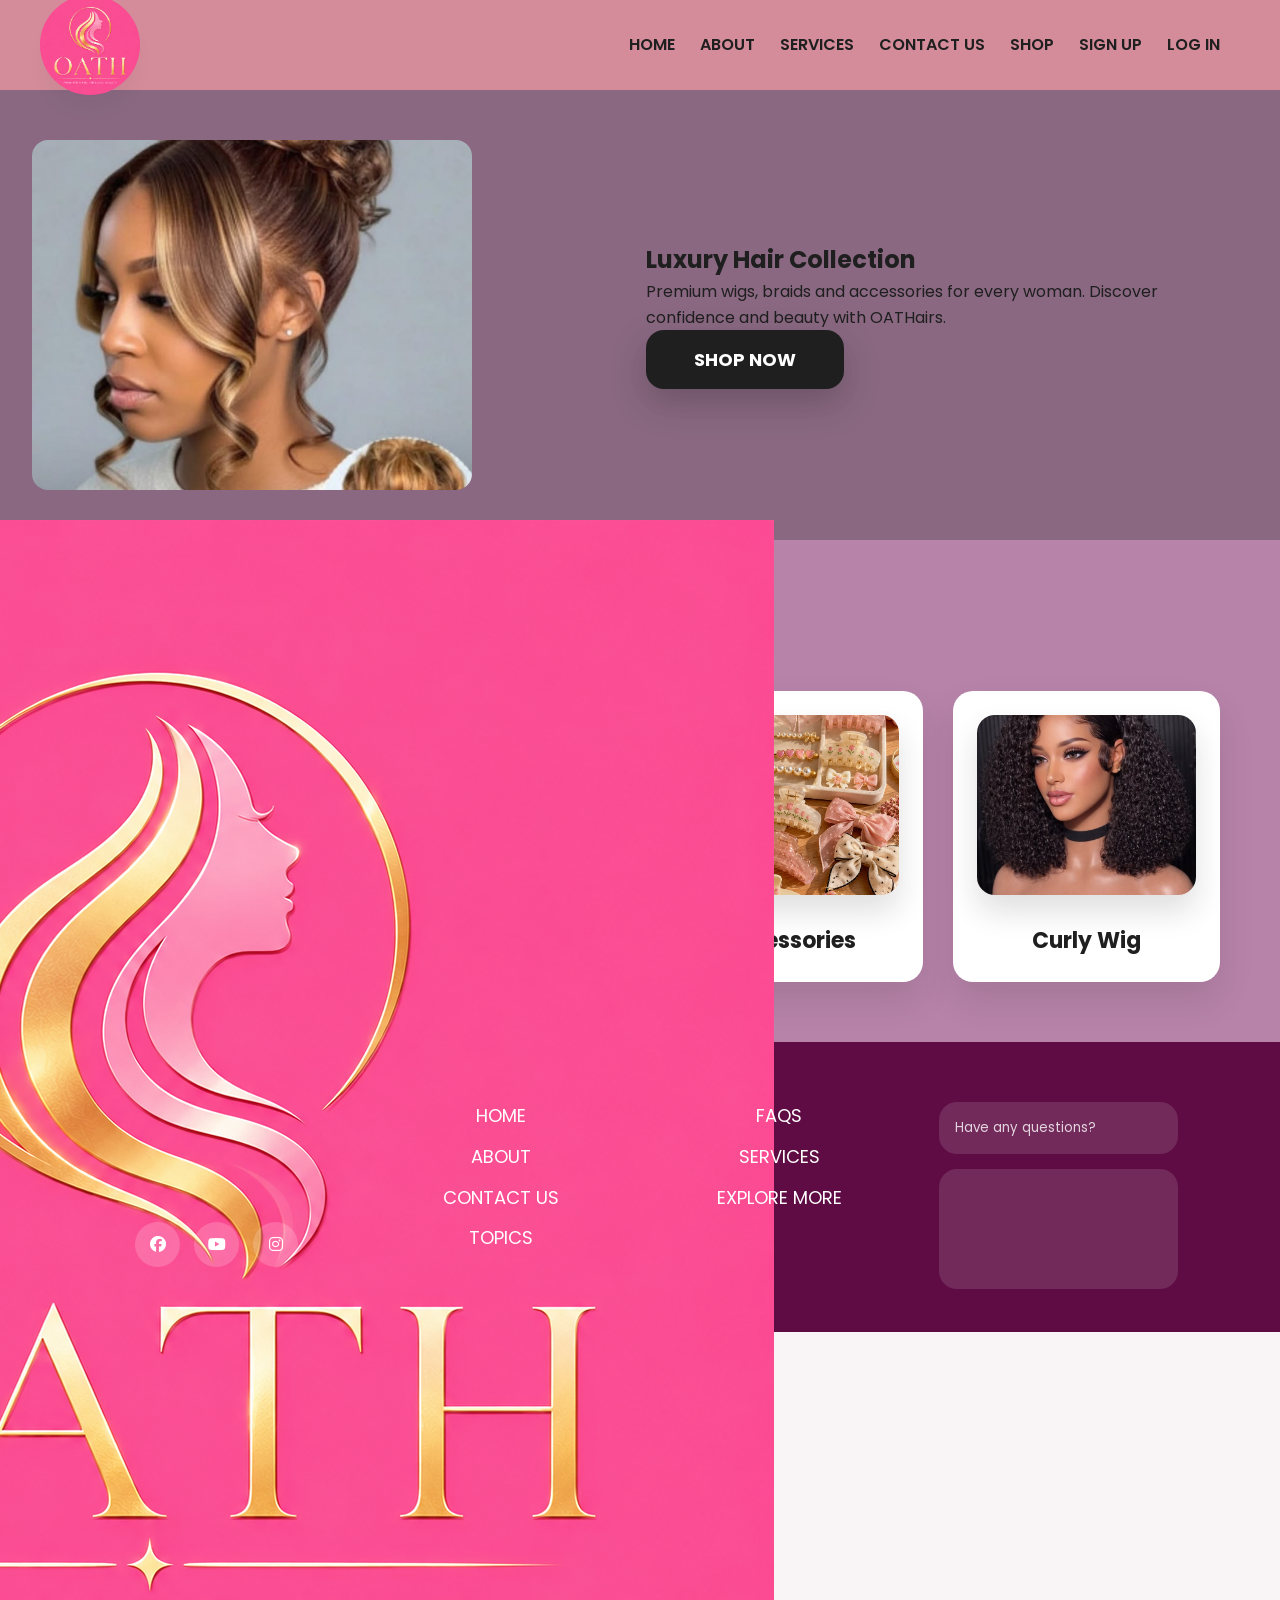
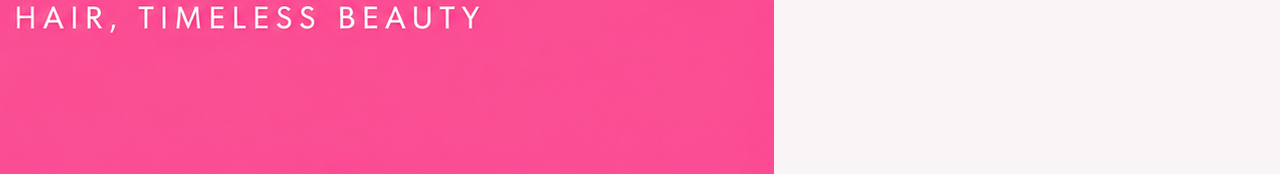
==== commit 5e290aa9: "Added changes" ====
--- a/index.html
+++ b/index.html
@@ -183,12 +183,7 @@
 
 
 <div class="circle">
-
-
- OATH
-
-
-
+    <img src="images/logo.PNG" alt="OATH Logo">
 </div>
 
 
@@ -268,7 +263,7 @@
 
 </footer>
 
-
+<script src="src/javascript.js"></script>
 </body>
 
 
--- a/src/style.css
+++ b/src/style.css
@@ -29,7 +29,7 @@
 
 a {
 
-    color: #1F1F1F;
+color: white;
 
     text-decoration: none;
 
@@ -48,6 +48,7 @@
 button {
 
     font-family: 'Poppins', sans-serif;
+    
 
 }
 
@@ -61,7 +62,7 @@
 
     min-height: 90px;
 
-    background: #D7B1B4;
+    background: #D48C9A;
 
     display: flex;
 
@@ -110,6 +111,39 @@
     height: height 100%;
     object-fit: cover;
     border-radius: 50%;
+}/* Direct full-width container */
+.hero {
+    display: flex !important;
+    flex-direction: row !important;
+    align-items: center !important;
+    justify-content: space-between !important;
+    width: 100% !important;
+    box-sizing: border-box;
+    padding: 2rem;
+}
+
+/* Forces image container to take 50% width */
+.hero-image {
+    flex: 0 0 50% !important;
+    max-width: 50% !important;
+    width: 50% !important;
+    box-sizing: border-box;
+}
+
+/* Keeps text section taking the other half */
+.hero-content {
+    flex: 0 0 45% !important;
+    max-width: 45% !important;
+}
+
+/* Make actual image stretch inside its 50% container */
+.hero-image img {
+    width: 100% !important;
+    height: auto !important;
+    max-height: 500px;
+    object-fit: cover;
+    border-radius: 20px;
+    display: block;
 }
 
 
@@ -147,43 +181,6 @@
 .navbar ul li a:hover {
 
     color: #5E0C43;
-
-}
-
-
-/* Hero Section */
-
-
-.hero {
-
-    background: #9C7A97;
-
-    color: #1F1F1F;
-
-    display: flex;
-
-    justify-content: space-between;
-
-    align-items: center;
-
-    padding: 60px;
-
-    gap: 40px;
-
-}
-
-
-.hero-image img {
-
-    width: 300px;
-
-    height: 250px;
-
-    object-fit: cover;
-
-    border-radius: 20px;
-
-    box-shadow: 0 22px 40px rgba(31, 31, 31, 0.22);
 
 }
 
@@ -742,16 +739,16 @@
     transform: translateY(-3px);
 }
 
-/* Feature Cards */
-
-.about-features {
+/* Services Cards */
+
+.about-services {
     display: grid;
     grid-template-columns: repeat(auto-fit, minmax(250px, 1fr));
     gap: 25px;
     margin-top: 60px;
 }
 
-.feature-card {
+.services-card {
     background: #FFFFFF;
     padding: 30px;
     border-radius: 18px;
@@ -759,17 +756,17 @@
     transition: all 0.3s ease;
 }
 
-.feature-card:hover {
+.services-card:hover {
     transform: translateY(-8px);
     box-shadow: 0 15px 35px rgba(0, 0, 0, 0.15);
 }
 
-.feature-card h3 {
+.services-card h3 {
     color: #1F1F1F;
     margin-bottom: 15px;
 }
 
-.feature-card p {
+.services-card p {
     color: #1F1F1F;
     line-height: 1.7;
 }
@@ -842,21 +839,21 @@
     }
 }
 
-/* FEATURES PAGE */
-
-.features-hero {
+/* SERVICES PAGE */
+
+.s-hero {
     background: #9C7A97;
     color: white;
     text-align: center;
     padding: 80px 20px;
 }
 
-.features-hero h1 {
+.services-hero h1 {
     font-size: 40px;
     margin-bottom: 15px;
 }
 
-.features-section {
+.services-section {
     display: grid;
     grid-template-columns: repeat(4, 1fr);
     gap: 25px;
@@ -864,7 +861,7 @@
     background: #B783A9;
 }
 
-.feature-card {
+.services-card {
     background: white;
     padding: 30px;
     text-align: center;
@@ -872,18 +869,18 @@
     box-shadow: 0 5px 15px rgba(0, 0, 0, .1);
 }
 
-.features-section h2 {
+.services-section h2 {
     color: #FFFFFF;
     margin-bottom: 40px;
 }
 
-.feature-card i {
+.services-card i {
     font-size: 40px;
     color: #5E0C43;
     margin-bottom: 20px;
 }
 
-.feature-card h3 {
+.services-card h3 {
     margin-bottom: 10px;
     color: #1F1F1F;
 }
@@ -1059,6 +1056,13 @@
 
     padding: 50px 8%;
 
+}
+.services-section{
+    display: flex;
+}
+.image1{
+    width: 300px;
+    height: 300px;
 }
 
 .footer-container {
@@ -1451,4 +1455,187 @@
 
 .login-link a:hover{
     text-decoration:underline;
+}/* ==========================================
+   TOP HERO SECTION (2 Images + Text Card)
+   ========================================== */
+
+.top-hero-layout {
+  width: 100%;
+  background-color: #8A6882; /* Pink/Purple background to match your design */
+  padding: 40px 20px;
+}
+
+.top-hero-container {
+  max-width: 1200px;
+  margin: 0 auto;
+  display: flex;
+  align-items: center;
+  justify-content: space-between;
+  gap: 80px;
+}
+
+/* Forces the 2 images to sit side-by-side */
+.top-hero-images {
+  display: flex;
+  gap: 15px;
+  width: 500px;
+  flex-shrink: 0;
+
+}
+
+.side-img {
+  width: 50%;
+  height: 250px;
+  object-fit: cover;
+  border-radius: 6px;
+}
+
+/* Right Side Text Container (Unboxed to match Home Page) */
+.top-hero-card {
+  flex: 1;
+  text-align: left; /* Left-aligned text like the Home page */
+}
+
+.brand-badge {
+  display: block;
+  font-size: 1.8rem; /* Makes title larger */
+  font-weight: 700;
+  color: #000000; 
+  margin-bottom: 12px;
+  letter-spacing: 0.5px;
+}
+
+.brand-desc {
+  font-size: 1rem;
+  line-height: 1.6;
+  color: #000000;
+  margin: 0;
+  max-width: 420px;
+}
+
+
+/* Makes it stack neatly on phone screens */
+@media (max-width: 768px) {
+  .top-hero-container {
+    flex-direction: column;
+  }
+  .top-hero-images {
+    width: 100%;
+  }
+  .top-hero-card {
+    width: 100%;
+  }
+}/* ==========================================
+   HOMEPAGE HERO SECTION (Full-Width Fix)
+   ========================================== */
+
+/* 1. Full-width purple background wrapper */
+.hero {
+  width: 100% !important;
+  background-color: #8A6882 !important; /* Your section's purple color */
+  display: flex !important;
+  align-items: center !important;
+  justify-content: center !important;
+  padding: 50px 20px !important;
+  box-sizing: border-box !important;
+}
+
+/* 2. Image and text wrapper layout */
+.hero-image {
+  display: flex !important;
+  justify-content: flex-end !important; /* Keeps image close to text */
+  margin-right: 40px !important; /* Space between image and text */
+}
+
+/* 3. Image dimensions */
+.hero-image img {
+  width: 100% !important;
+  max-width: 440px !important; /* Clean, balanced size */
+  height: 350px !important;
+  object-fit: cover !important;
+  border-radius: 16px !important;
+}
+
+.hero-text {
+  max-width: 450px !important;
+}
+/* ==========================================
+   LOGIN FORM STYLING
+   ========================================== */
+
+.login-container {
+  display: flex;
+  justify-content: center;
+  align-items: center;
+  min-height: 70vh;
+  padding: 40px 20px;
+}
+
+.login-card {
+  background: #ffffff;
+  padding: 40px;
+  border-radius: 12px;
+  box-shadow: 0 4px 20px rgba(0,0,0,0.08);
+  width: 100%;
+  max-width: 400px;
+}
+
+.login-card h2 {
+  margin-top: 0;
+  color: #333333;
+}
+
+.form-group {
+  margin-bottom: 20px;
+}
+
+.form-group label {
+  display: block;
+  margin-bottom: 6px;
+  font-weight: 600;
+  color: #444444;
+}
+
+.form-group input {
+  width: 100%;
+  padding: 10px 12px;
+  border: 1px solid #ccc;
+  border-radius: 6px;
+  box-sizing: border-box;
+}
+
+.login-btn {
+  width: 100%;
+  padding: 12px;
+  background-color: #8A6882;
+  color: white;
+  border: none;
+  border-radius: 6px;
+  font-weight: bold;
+  cursor: pointer;
+}
+/* 1. Make the hero section span the full width without inner margins */
+.hero {
+    width: 100% !important;
+    max-width: 100% !important;
+    display: flex !important;
+    justify-content: flex-start !important;
+    align-items: center !important;
+    margin-left: 0 !important;
+    padding-left: 2rem !important; /* Adjust or set to 0 if you want it flush to the screen edge */
+    box-sizing: border-box !important;
+}
+
+/* 2. Remove all auto-margins that center the image container */
+.hero-image {
+    margin: 0 !important;
+    padding: 0 !important;
+    display: block !important;
+}
+
+/* 3. Ensure the image itself doesn't center inside its box */
+.hero-image img {
+    margin-left: 0 !important;
+    margin-right: auto !important;
+    display: block !important;
 }
